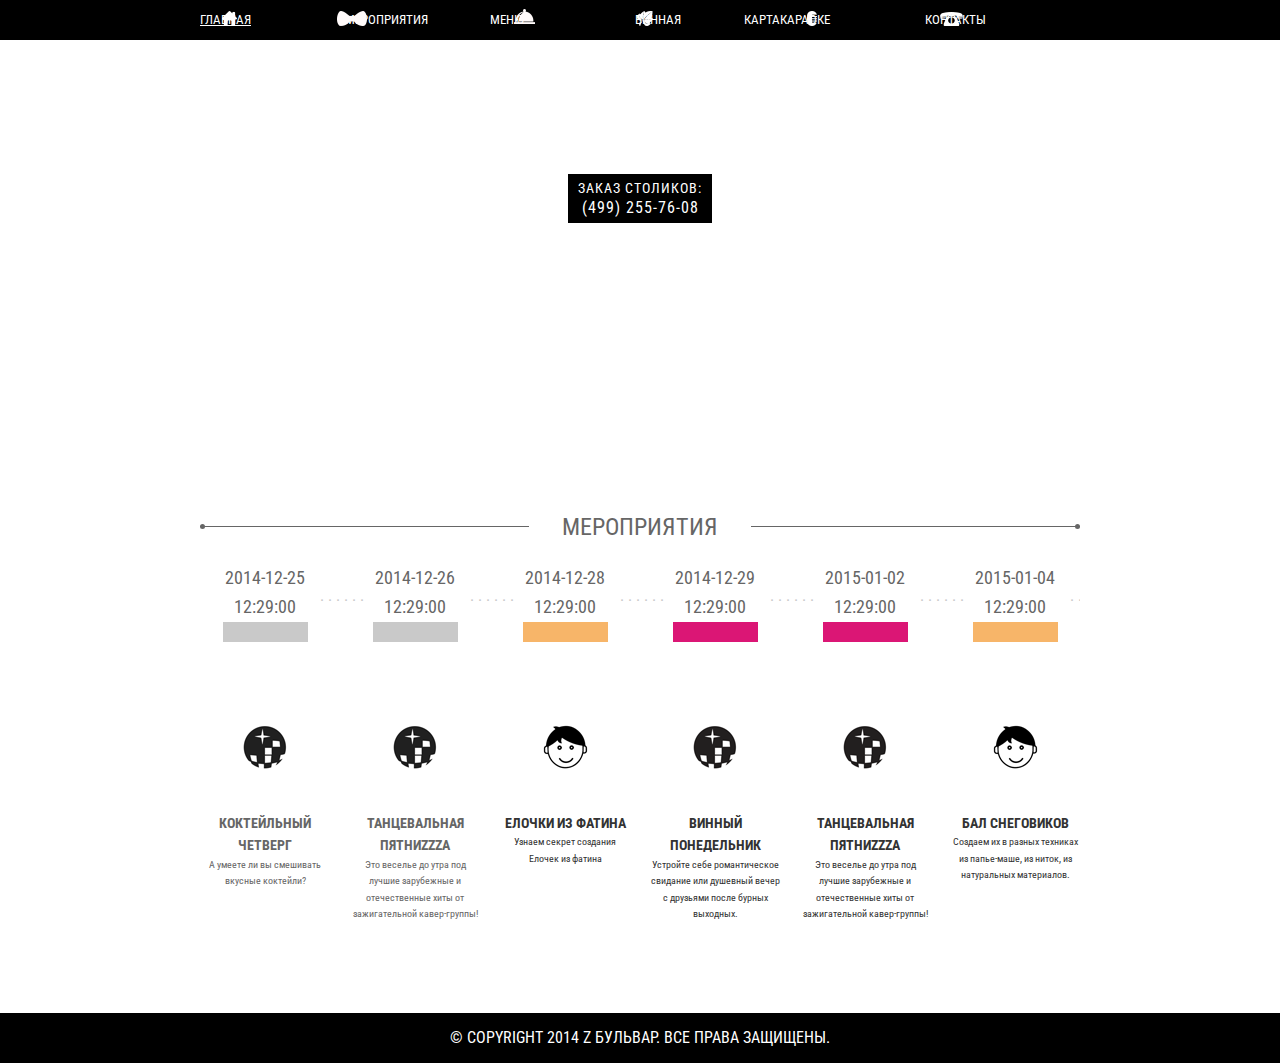
==== index.html @ 18b46ffa "first commit" ====
<!DOCTYPE html>
<!--[if lt IE 7]>      <html class="no-js lt-ie9 lt-ie8 lt-ie7"> <![endif]-->
<!--[if IE 7]>         <html class="no-js lt-ie9 lt-ie8"> <![endif]-->
<!--[if IE 8]>         <html class="no-js lt-ie9"> <![endif]-->
<!--[if gt IE 8]><!--> <html class="no-js"> <!--<![endif]-->
<head>
    <meta charset="utf-8">
    <meta http-equiv="X-UA-Compatible" content="IE=edge">
    <title>Главная - Z бульвар</title>
    <meta name="description" content="">
    <meta name="viewport" content="width=device-width, initial-scale=1">

    <!-- Place favicon.ico and apple-touch-icon.png in the root directory -->

    <link rel="stylesheet" href="./assets/zbulvar/css/boshnik-grid.css">
    <link rel="stylesheet" href="./assets/zbulvar/css/style.css">
    <link rel="stylesheet" href="./assets/zbulvar/css/jquery.fancybox.css">
    <link rel="stylesheet" href="./assets/zbulvar/css/header.css">
    <link rel="stylesheet" href="./assets/zbulvar/css/content.css">
    <link rel="stylesheet" href="./assets/zbulvar/css/footer.css">
    <link rel="stylesheet" href="./assets/zbulvar/css/boshnik.css">
    <link rel="stylesheet" href="./assets/zbulvar/css/media_boshnik.css">

    <link href='http://fonts.googleapis.com/css?family=Roboto+Condensed:400italic,700italic,400,700&subset=latin,cyrillic-ext,cyrillic' rel='stylesheet' type='text/css'>

    <link rel="stylesheet" href="./assets/zbulvar/css/jcarousel.basic.css">
    <base href="http://zb.test.yuistudio.ru/">
    <link rel="stylesheet" href="/assets/components/ms2gallery/css/web/default.css" type="text/css" />

    <script type="text/javascript">
        if(typeof jQuery == "undefined") {
            document.write("<script src=\"/assets/components/ms2gallery/js/web/lib/jquery.min.js\" type=\"text/javascript\"><\/script>");
        }
    </script>

</head>
<body class="home">
<!--[if lt IE 9]>
<script>
    window.location  = 'http://browsehappy.com/';
</script>
<![endif]-->

<!-- ************************************************************** -->
<header class="header relative">
    <nav class="menu fixed top h5 bg-black ">
        <ul class="dinamic-menu row-960"><li class="first active"><a href="/" ><span class="icon-home">Главная</span></a></li><li><a href="events/" ><span class="icon-local-offer">Мероприятия</span></a></li><li><a href="menu/" ><span class="icon-coffee">Меню</span></a></li><li><a href="wine-list/" ><span class="icon-leaf">Винная карта</span></a></li><li><a href="karaoke.html" ><span class="icon-microphone4">Караоке</span></a></li><li class="last"><a href="contacts.html" ><span class="icon-phone">Контакты</span></a></li></ul>
    </nav>
    <div class="home_header" style="background-image:url('/assets/zbulvar/pictures/bg_img.jpg')">
        <div class="logo home">
            <img src="assets/zbulvar/img/logo.jpg" alt="">
            <div class="logo_tel home">
                <p>Заказ столиков:<br/>
                    <span class="phone">(499) 255-76-08</span></p>
            </div>
        </div>
        <div class="row-960 header-content home" >
            <div class="header_text">
                <h4>Главная</h4>

            </div>
        </div>

    </div>
</header>

<script>
    var home_page_flag = 1;
</script>
<section class="section_content">
    <div class="home_content row-960">
        <div class="max-100">

            <!-- carousel -->
            <div class="carousel row">

                <div class="line">
                    <h1 class="home_h1 absolute center">Мероприятия</h1>
                </div>

                <div class="container_box jcarousel-wrapper">

                    <a href="#" class="carousel_link prev"><span class="icon-navigate-before"></span></a>
                    <a href="#" class="carousel_link next"><span class="icon-navigate-next"></span></a>

                    <div class="jcarousel">
                        <ul>
                            <li class="action_box party past">
                                <a href="events/cocktail-thursday-2.html" class="action_link">
                                    <div class="box_data">2014-12-25 12:29:00</div>
                                    <div class="box_day"></div>
                                    <div class="box_img" style="background-image:url('/assets/zbulvar/pictures/events/73_cocktail_small.jpg');"></div>
                                </a>
                                <div class="box_icon"></div>
                                <div class="box_name">Коктейльный четверг</div>
                                <div class="box_text">А умеете ли вы смешивать вкусные коктейли?</div>

                            </li>
                            <li class="action_box party past">
                                <a href="events/dance-2-пятниzzzа.html" class="action_link">
                                    <div class="box_data">2014-12-26 12:29:00</div>
                                    <div class="box_day"></div>
                                    <div class="box_img" style="background-image:url('/assets/zbulvar/pictures/events/74_dance_small.jpg');"></div>
                                </a>
                                <div class="box_icon"></div>
                                <div class="box_name">Танцевальная Пятниzzzа</div>
                                <div class="box_text">Это веселье до утра под лучшие зарубежные и отечественные хиты от зажигательной кавер-группы!</div>

                            </li>
                            <li class="action_box child_action">
                                <a href="events/trees-of-tulle.html" class="action_link">
                                    <div class="box_data">2014-12-28 12:29:00</div>
                                    <div class="box_day"></div>
                                    <div class="box_img" style="background-image:url('/assets/zbulvar/pictures/events/63_elki_small.jpg');"></div>
                                </a>
                                <div class="box_icon"></div>
                                <div class="box_name">Елочки из фатина</div>
                                <div class="box_text">Узнаем секрет создания Елочек из фатина</div>

                            </li>
                            <li class="action_box party">
                                <a href="events/wine-monday-2.html" class="action_link">
                                    <div class="box_data">2014-12-29 12:29:00</div>
                                    <div class="box_day"></div>
                                    <div class="box_img" style="background-image:url('/assets/zbulvar/pictures/events/72_wine_small.jpg');"></div>
                                </a>
                                <div class="box_icon"></div>
                                <div class="box_name">Винный понедельник</div>
                                <div class="box_text">Устройте себе романтическое свидание или душевный вечер с друзьями после бурных выходных. </div>

                            </li>
                            <li class="action_box party">
                                <a href="events/dance-пятниzzzа-3.html" class="action_link">
                                    <div class="box_data">2015-01-02 12:29:00</div>
                                    <div class="box_day"></div>
                                    <div class="box_img" style="background-image:url('/assets/zbulvar/pictures/events/74_dance_small.jpg');"></div>
                                </a>
                                <div class="box_icon"></div>
                                <div class="box_name">Танцевальная Пятниzzzа</div>
                                <div class="box_text">Это веселье до утра под лучшие зарубежные и отечественные хиты от зажигательной кавер-группы!</div>

                            </li>
                            <li class="action_box child_action">
                                <a href="events/ball-snowmen.html" class="action_link">
                                    <div class="box_data">2015-01-04 12:29:00</div>
                                    <div class="box_day"></div>
                                    <div class="box_img" style="background-image:url('/assets/zbulvar/pictures/events/64_snegovik_small.jpg');"></div>
                                </a>
                                <div class="box_icon"></div>
                                <div class="box_name">Бал Снеговиков</div>
                                <div class="box_text">Создаем их в разных техниках из папье-маше, из ниток, из натуральных материалов.</div>

                            </li>
                            <li class="action_box party">
                                <a href="events/wine-monday-3.html" class="action_link">
                                    <div class="box_data">2015-01-05 12:29:00</div>
                                    <div class="box_day"></div>
                                    <div class="box_img" style="background-image:url('/assets/zbulvar/pictures/events/72_wine_small.jpg');"></div>
                                </a>
                                <div class="box_icon"></div>
                                <div class="box_name">Винный понедельник</div>
                                <div class="box_text">Устройте себе романтическое свидание или душевный вечер с друзьями после бурных выходных. </div>

                            </li>
                            <li class="action_box party">
                                <a href="events/cocktail-thursday-3.html" class="action_link">
                                    <div class="box_data">2015-01-08 12:29:00</div>
                                    <div class="box_day"></div>
                                    <div class="box_img" style="background-image:url('/assets/zbulvar/pictures/events/73_cocktail_small.jpg');"></div>
                                </a>
                                <div class="box_icon"></div>
                                <div class="box_name">Коктейльный четверг</div>
                                <div class="box_text">А умеете ли вы смешивать вкусные коктейли?</div>

                            </li>
                            <li class="action_box child_action">
                                <a href="events/the-assemblage-in-the-style-of-the-golden-fleece.html" class="action_link">
                                    <div class="box_data">2015-01-11 12:29:00</div>
                                    <div class="box_day"></div>
                                    <div class="box_img" style="background-image:url('/assets/zbulvar/pictures/events/65_assemblage_small.jpg');"></div>
                                </a>
                                <div class="box_icon"></div>
                                <div class="box_name">Ассамбляж в стиле Золотое Руно</div>
                                <div class="box_text">Делаем комбинированные картины - сочетание живописи с вещественными вставками.</div>

                            </li>
                            <li class="action_box party">
                                <a href="events/wine-monday-4.html" class="action_link">
                                    <div class="box_data">2015-01-12 12:29:00</div>
                                    <div class="box_day"></div>
                                    <div class="box_img" style="background-image:url('/assets/zbulvar/pictures/events/72_wine_small.jpg');"></div>
                                </a>
                                <div class="box_icon"></div>
                                <div class="box_name">Винный понедельник</div>
                                <div class="box_text">Устройте себе романтическое свидание или душевный вечер с друзьями после бурных выходных. </div>

                            </li>
                        </ul>
                    </div>




                </div>

            </div>


        </div>
    </div>
</section>


<footer class="footer bottom">
    <div class="row-960">
        <div class="max-100">
            <p>© copyright 2014 Z Бульвар.  Все права защищены.</p>
        </div>
    </div>
</footer>
<script src="./assets/zbulvar/js/vendor/jquery-2.1.1.min.js" defer></script>
<script src="./assets/zbulvar/js/boshnik-date.js" defer></script>

<script src="./assets/zbulvar/js/boshnik_slide.js" defer></script>
<script src="./assets/zbulvar/js/boshnik.js" defer></script>
<script src="./assets/zbulvar/js/fancybox.min.js" defer></script>
<script src="./assets/zbulvar/js/jquery.jcarousel.min.js" defer></script>
<script src="./assets/zbulvar/js/jcarousel.basic.js" defer></script>


<script type="text/javascript" src="/assets/components/ms2gallery/js/web/default.js"></script>
</body>
</html>
---- assets/zbulvar/css/boshnik-grid.css ----
@charset "UTF-8";
/**
 *
 * Sasha Boshnik
 * Boshnik.com.ua
 * v0.20--02.11.2014
 */

 /* ======================================================================

                                  RESET

 ====================================================================== */

/* Mobile Screen Resizing */
@-webkit-viewport {
  width: device-width;
  zoom: 1.0;
}

@-moz-viewport {
  width: device-width;
  zoom: 1.0;
}

@-ms-viewport {
  width: device-width;
  zoom: 1.0;
}

@-o-viewport {
  width: device-width;
  zoom: 1.0;
}

@viewport {
  width: device-width;
  zoom: 1.0;
}


/* Remove browser defaults */
div, span, applet, object, iframe,
p, blockquote, pre,
a, abbr, acronym, address, big, cite, code,
del, dfn, em, img, ins, kbd, q, s, samp,
small, strike, strong, sub, sup, tt, var,
b, u, i, center,
dl, dt, dd, ol, ul, li,
button, fieldset, form, label, legend,
table, caption, tbody, tfoot, thead, tr, th, td,
article, aside, canvas, details, embed,
figure, figcaption, footer, header, hgroup,
menu, nav, output, ruby, section, summary,
time, mark, audio, video {   
  outline: none !important;
  margin: 0;
  padding: 0;
  border: 0;
  -moz-box-sizing: border-box;
  -webkit-box-sizing: border-box;
  box-sizing: border-box;
}

/* Цвет подсветки ссылки или любого кликабельного 
JavaScript элемента при касании */
html { 
  -webkit-tap-highlight-color: rgba(0, 0, 0, 0);
  font-family: sans-serif;
  -webkit-text-size-adjust: 100%;
  -ms-text-size-adjust: 100%;
  -moz-osx-font-smoothing: grayscale;
  -webkit-font-smoothing:antialiased;
}


html, body {
  font-family: "PT Serif",Georgia,serif;
  font-weight: 300; 
  font-size: 1em;
  font-weight: normal;
  font-style: normal;
  line-height: 1.625;
  color: #333;
  outline: none !important;
  margin: 0;
  padding: 0;
  border: 0;
}

h1, h2, h3, h4, h5, h6 {
  font-family: inherit;
  font-weight: 700;
  line-height: 1.1;
  color: inherit;
}

h1 { font-size: 3.5rem }
h2 { font-size: 3rem }
h3 { font-size: 2.5rem }
h4 { font-size: 2rem }
h5 { font-size: 1.5rem }
h6 { font-size: 1rem }

article,
aside,
details,
figcaption,
figure,
footer,
header,
main,
nav,
section,
summary {
  display: block;
}


audio,
canvas,
progress,
video {
  display: inline-block;
  vertical-align: baseline;
}

audio:not([controls]) {
  display: none;
  height: 0;
}


[hidden],
template {
  display: none
}

img {
  display: inline-block;
  vertical-align: middle;
  max-width: 100%;
  height: auto;
  border: 0;
  -ms-interpolation-mode: bicubic; /* Not-Terrible Image Resizing in IE */
}

figure { margin: 0 }

fieldset {
  border: none;
  margin: 0;
  padding: 0;
}

legend {
  border: 0;
  padding: 0;
}

a {
  color: #000;
  text-decoration: none;
  background: transparent;
}

a:active,
a:hover {
  outline: 0;
}

p {
  margin: 0 0 20px;
  font-size: 20px;
  font-size: 1.25rem;
  line-height: 1.5
}

/* Указывающий курсор над теми элементами, которые можно щелкнуть */

a[href], 
input[type='submit'], 
input[type='image'], 
label[for], 
select, 
button, 
.pointer {  
    cursor: pointer;  
}
/* ================================================================= */

sub,
sup {
  font-size: 75%;
  line-height: 0;
  position: relative;
  vertical-align: baseline;
}
sup { top: -0.5em }
sub { bottom: -0.25em }

hr {
    height:0;
    margin:0;
    padding:0;
    border:0
}

table {
  border-collapse: collapse;
  border-spacing: 0;
  word-wrap: break-word
}

td, th { padding: 0 }

textarea {
  height: auto;
  min-height: 50px;
  overflow: auto;
  vertical-align: top
}

select { width: 100% }

ul, ol, dd {
  padding: 0;
  margin:0
}

ul { list-style: none }

li a {
  color: inherit;
  width: 100%;
  height: 100%
}

svg:not(:root) { overflow: hidden }

button,
input,
optgroup,
select,
textarea {
  font: inherit;
  margin: 0;
  -moz-box-sizing: border-box;
  -webkit-box-sizing: border-box;
  box-sizing: border-box
}

button {
  overflow: visible;
  -webkit-appearance: button;
   cursor: pointer;
}

button,
select {
  text-transform: none;
}

button:disabled,
input:disabled,
.disabled {
  cursor: not-allowed !important;
  box-shadow: none !important;
}

/*
 * Removes inner padding and border in Firefox 4+.
 */
button::-moz-focus-inner,
input::-moz-focus-inner {
  border: 0;
  padding: 0;
}

input {
  line-height: normal;
}

/* ================================================================= */

iframe {
  border: 0;
}


/* Fix viewport for IE10 snap mode
 ======================================================================== */
@media screen and (max-width: 400px) {
  @-ms-viewport {
    width: device-width;
  }
}

/*Традиционное выделение текста*/

::selection { background: #e2eae2; }
::-moz-selection { background: #e2eae2; }
::-webkit-selection { background: #e2eae2; }

/* Style Placeholder Text */

::-webkit-input-placeholder, 
:-moz-placeholder,
::-moz-placeholder,
:-ms-input-placeholder {
   color: #ccc;
   opacity: 1;
   transition: all 0.3s ease;
   text-overflow:ellipsis;
}

:focus::-webkit-input-placeholder, 
:focus::-moz-placeholder,          
:focus:-moz-placeholder,          
:focus:-ms-input-placeholder {
  color: transparent;
  opacity: 0;
  transition: all 0.3s ease
}  

/* ================================================================

                              POSITION

================================================================ */  

/****** Позиционирование ******/

.relative { position: relative !important; z-index: 100 }
.absolute { position: absolute !important; z-index: 100 }
.fixed    { position: fixed !important;    z-index: 100 }

/* Выравнивание блока по вертикали */
.top    { vertical-align: top !important }
.center { vertical-align: middle !important }
.bottom { vertical-align: bottom !important }


.top    { top:0 }
.right  { right: 0 }
.bottom { bottom: 0 }
.left   { left: 0 }

.center { margin:auto }

/* Выравнивание по центру */
.absolute.center,
.fixed.center,
.relative.center {
    top: 0;
    bottom: 0;
    left: 0;
    right: 0;
}

.absolute.center.top,    .fixed.center.top,    .relative.center.top    { margin-top: 0 }
.absolute.center.right,  .fixed.center.right,  .relative.center.right  { margin-right: 0 }
.absolute.center.bottom, .fixed.center.bottom, .relative.center.bottom { margin-bottom: 0 }
.absolute.center.left,   .fixed.center.left,   .relative.center.left   { margin-left: 0 }

.horizontal { height: 100% !important }
.vertical   { width: 100% !important }

.zero-hack {
   -webkit-transform: translateZ(0);
  -ms-transform: translateZ(0);
  -o-transform: translateZ(0);
   transform: translateZ(0);
}




/* ================================================================

                              GRID

================================================================ */


/*Контейнер*/

.row,
[class*="row-"] {
  position: relative;
  width: 100%;
  margin:auto;
  display: block;
  font-size: 0; 
}

.row:after,
[class*="row-"]:after {
  content: '';
  height: 100%;
  display: inline-block;
  vertical-align: middle;
  margin-right: -0.25em; /* Adjusts for spacing */
 }


/* Колонки */

[class*="max-"],
[class*="min-"] {
  display: inline-block;
  vertical-align: top;
  position: relative;
  text-align: left;
  margin:auto;
  font-size: 16px; /*Opera mini*/
  font-size: 1rem;
}

/* Ширина Элемента */

.max-100{ width: 100% }



/* Меню */

/* Если есть динамическое добавление меню, при этом отсупы
между пунктами должны быть равны */
.dinamic-menu {
  text-align: justify;
  /* Обнуляем для родителя*/
  line-height: 0;
  font-size: 1px; /* 1px для Opera */
  /* Включаем в работу последнюю строку*/
  text-align-last: justify;
  padding-left: 40px;
  min-width: 960px;
}
.dinamic-menu:after {
  width: 100%;
  height: 0;
  visibility: hidden;
  overflow: hidden;
  content: '';
  display: inline-block;
}
.dinamic-menu li  {
  height: 40px;
  line-height: 39px;
  display: inline-block;
  text-align: center;
  font-size: 1rem;
  /* Без него в Opera будет отступ под элементами */
  vertical-align: top;
 }

 .menu li {
  position: relative;
 }

 /* Cсылки меню */
 li a {
  display: block;
  width: 100%;
  height: 100%
 }
 li.action_box a {
  display: block;
  width: 100%;
  height: auto;
 }

 

/*Видимость элементов*/
.visible { visibility: visible !important }
.hidden { visibility: hidden !important; width: 0; height: 0 }

.hide     { display: none !important; width: 0; height: 0 }
.show     { display: block !important }
.showIn  { display: inline-block !important }

/
/* ================================================================

                              PRINT

================================================================ */

@media print {
/*Для печати*/
.visible-print { display: block }
.hidden-print { display: none  }

  * {
    text-shadow: none !important;
    color: #000 !important;
    background: transparent !important;
    box-shadow: none !important;
  }
  a,
  a:visited {
    text-decoration: none;
  }
  a[href]:after {
    content: " (" attr(href) ")";
  }
  abbr[title]:after {
    content: " (" attr(title) ")";
  }
  a[href^="javascript:"]:after,
  a[href^="#"]:after {
    content: "";
  }
  pre,
  blockquote {
    border: 1px solid #999;
    page-break-inside: avoid;
  }
  thead {
    display: table-header-group;
  }
  tr,
  img {
    page-break-inside: avoid;
  }
  img {
    max-width: 100% !important;
  }
  p,
  h2,
  h3 {
    orphans: 3;
    widows: 3;
  }
  h2,
  h3 {
    page-break-after: avoid;
  }
  select {
    background: #fff !important;
  }
  
}
---- assets/zbulvar/css/style.css ----
@charset "UTF-8";

@font-face {
	font-family: 'icomoon' !important;
	src:url('../fonts/icomoon.eot?-jenego');
	src:url('../fonts/icomoon.eot?#iefix-jenego') format('embedded-opentype'),
		url('../fonts/icomoon.woff?-jenego') format('woff'),
		url('../fonts/icomoon.ttf?-jenego') format('truetype'),
		url('../fonts/icomoon.svg?-jenego#icomoon') format('svg');
	font-weight: normal;
	font-style: normal;
}

[class^="icon-"], [class*=" icon-"] {
	font-family: 'icomoon';
	speak: none;
	font-style: normal;
	font-weight: normal;
	font-variant: normal;
	text-transform: none;
	line-height: 1;

	/* Better Font Rendering =========== */
	-webkit-font-smoothing: antialiased;
	-moz-osx-font-smoothing: grayscale;
}

.icon-map-pin-fill:before {
	content: "\e60f";
}
.icon-mic2:before {
	content: "\e609";
}
.icon-home:before {
	content: "\f08d";
}
.icon-home2:before {
	content: "\e60a";
}
.icon-envelope:before {
	content: "\e610";
}
.icon-phone:before {
	content: "\e600";
}
.icon-camera:before {
	content: "\e60c";
}
.icon-leaf:before {
	content: "\e602";
}
.icon-microphone4:before {
	content: "\e605";
}
.icon-navigate-before:before {
	content: "\e60d";
}
.icon-navigate-next:before {
	content: "\e60e";
}
.icon-local-offer:before {
	content: "\e601";
}
.icon-coffee:before {
	content: "\f0f4";
}
---- assets/zbulvar/css/header.css ----
/* Меню */
.header-content.photo_report {
    margin-top: -304px;
}

.menu {
	width: 100%;
	height: 40px;
	background: #000;
	z-index: 200;
}

.menu li{
	color:#fff;
	text-transform: uppercase;
	text-align: center;
	width: 145px;
	position:relative;
	font-size: 13px;
}

.menu li a span {
  font-family: 'Roboto Condensed', sans-serif;
  text-transform: uppercase;
}

.menu li a span:before {
    content:' ';
	position: absolute;
	width: 40px;
	height: 40px;
	top: 0px;
	left: 0px;
	font-size: 0;
	background: url('../img/top-menu.png') no-repeat;
	background-size: auto 40px;
}

.menu li a span.icon-home:before  {
	background-position: -360px 0px;
}

.menu li a span.icon-local-offer:before  {
  background-position: -494px 0;
    left: -12px;
    width: 50px;
}

.menu li a span.icon-coffee:before  {
    background-position: -654px 0;
    left: 7px;
}	

.menu li a span.icon-leaf:before   {
  background-position: -767px 0;
    left: -20px;
}

.menu li a span.icon-microphone4:before  {
	background-position: -935px 0;
}	

.menu li a span.icon-phone:before  {
	background-position: -1083px 0;
}


.menu li.active a span:last-child{
	text-decoration: underline;
}

.menu li:hover a span:last-child{
	text-decoration: underline;
}

.home_header {
	height: 491px;
	background-position:center center;
	background-size:cover
}
.logo {
    width: 144px;
    height: 304px;
    top: 0px !important;
    margin: 0px auto 0px;
    padding-top: 138px;
    z-index: 99;
    position: relative;
}

.logo_tel {
	margin-top: 20px;
	background: #000;
}
.logo_tel.home {
	margin-top: 10px;
}

.logo_tel p {
	text-transform: uppercase;
	color:#fff;
	text-align: center;
	padding: 5px;
	font-size: 14px;
    font-weight: normal;
    line-height: 19px;
    letter-spacing: 1px;
}

.logo_tel p span.phone {
	font-size: 16px;
    font-weight: normal;
}

.header_text {display: none}

/* header мероприятие */
.invest .home_header, 
.menu_index .home_header,
.wine .home_header,
.contacts .home_header {
	height: 239px;
}


.menu_index .logo,
.wine .logo,
.contacts .logo {
    width: 78px;
    padding-top: 76px;
}
.invest .logo {
    width: 78px;
    padding-top: 76px;
}

.menu_index .logo img,
.wine .logo img,
.contacts .logo img {
}

.invest .logo_tel,
.menu_index .logo_tel,
.wine .logo_tel,
.contacts .logo_tel {
    position: absolute;
    top: 94px;
    left: 330px;
    width: 146px;
    height: 50px;
}

/******************/

/*.photo_report .home_header:before {
	content: '';
	height: 491px;
	width: 50%;
	position: absolute;
	top:0;
	right: 0;
	background: #000;
	
}*/

.photo_report .header_text {
	display: block;
	color: #fff;
	width: 240px;
	margin-left: 200px;
	padding-top: 50px;
}

.photo_report .header_text h4,
.photo_report .header_text p {
	position: relative;
	z-index: 101;
}

.photo_report .header_text p {
	font-size: 14px;
	font-size: .875rem;
}

.photo-header-right {
    float: right;
    width: 50%;
    background-color: black;
    height: 100%;
    margin-top: -304px;
}

.photo-header-left-background {
    float: left;
    width: 50%;
    background-color: black;
    height: 100%;
    margin-top: -304px;
    background-size: cover;
}
---- assets/zbulvar/css/content.css ----
.section_content {
	margin-bottom: 100px;
	min-height: 100%;
}

/* home_content */

.home_h1 {
	text-transform: uppercase;
	text-align: center;
	color: #666;
	font-weight: 400;
    line-height: 1.5;
    font-size: 1.5rem;
    z-index: 99;
}

/* Карусель */

.carousel {
	padding: 0 40px;
	overflow: hidden;
}

.carousel_link {
	position: absolute;
	top:0;
	width: 40px;
	height: 500px;
	background: #fff;
	font-size: 48px;
	font-size: 3rem;
	z-index: 99;
	text-align: center;
	padding-top: 160px;
	font-weight: 100;
	color: #666;
}

.carousel_link.prev {
	left:0;
	margin-left: -8px
}

.carousel_link.next {
	right:0;
	padding-right: 8px
}

/* блоки мероприятия */
.action_box {
	display: inline-block;
	vertical-align: top;
	position: relative;
	width: 130px;
	height: 400px;
	font-size: 16px; /*Opera mini*/
	font-size: 1rem;
	margin: 0 20px 0 0px;
}
li.action_box {
	margin: 0 20px 0 0px;
}

.action_box:before{
	content: '. . . . . .' !important;
	position: absolute;
	top: 20px;
	left: 120px;
	width: 60px;
	height: 10px;
	color: #c9c9c9;
	font-weight: 400;
}

.action_box:last-child:before,
.action_box:last-child:after,
.action_box:last-child .box_data:before,
.action_box:first-child:after,
.action_box:first-child .box_data:before  {
	content: '' !important;
}


/* Страница маероприятие */

.ivents_content {
    padding: 0 40px;
	padding: 0 30px;
}

.ivents_content .action_box:nth-of-type(6n) {
	margin-right: 0;
}

.ivents_content .action_box:nth-of-type(6n):after {
    content: '.\00a0.\00a0.\00a0.\00a0.\00a0.\00a0.\00a0.\00a0.\00a0.\00a0.\00a0.\00a0.\00a0.\00a0.\00a0.\00a0.\00a0.\00a0.\00a0.\00a0.\00a0.\00a0.\00a0.\00a0.\00a0.\00a0.\00a0.\00a0.\00a0.\00a0.\00a0.\00a0.\00a0.\00a0.\00a0.\00a0.\00a0.\00a0.\00a0.\00a0.\00a0.\00a0.\00a0.\00a0.\00a0.' !important;
	position: absolute;
	top: -135px;
	left: -43px;
	width: 40px;
	height: 400px;
	-webkit-transform: rotate(90deg);
	-ms-transform: rotate(90deg);
	-o-transform: rotate(90deg);
	transform: rotate(90deg);
	color: #c9c9c9;
	font-weight: 400;
}

.ivents_content .action_box:nth-of-type(6n) .box_data:before {
    content: '.\00a0.\00a0.\00a0.\00a0.\00a0.\00a0.\00a0.\00a0.\00a0.\00a0.\00a0.\00a0.\00a0.\00a0.\00a0.\00a0.\00a0.\00a0.\00a0.\00a0.\00a0.\00a0.\00a0.\00a0.\00a0.\00a0.\00a0.\00a0.\00a0.\00a0.\00a0.\00a0.\00a0.\00a0.\00a0.\00a0.\00a0.\00a0.\00a0.\00a0.\00a0.\00a0.\00a0.\00a0.\00a0.\00a0.\00a0.\00a0.\00a0.\00a0.\00a0.\00a0.\00a0.\00a0.\00a0.\00a0.\00a0.\00a0.\00a0.\00a0.\00a0.\00a0.\00a0.\00a0.\00a0.\00a0.\00a0.\00a0.\00a0.\00a0.\00a0.\00a0.\00a0.\00a0.\00a0.\00a0.\00a0.\00a0.\00a0.\00a0.\00a0.\00a0.\00a0.\00a0.\00a0.\00a0.\00a0.\00a0.\00a0.\00a0.\00a0.\00a0.\00a0.\00a0.\00a0.\00a0.\00a0.\00a0.\00a0.\00a0.\00a0.\00a0.\00a0.\00a0.\00a0.\00a0.\00a0.\00a0.\00a0.\00a0.\00a0.\00a0.';
	position: absolute;
	bottom: 32px;
	left: -776px;
	width: 880px;
	height: 10px;
	color: #c9c9c9;
	font-weight: 400;
}

@media screen and (-webkit-min-device-pixel-ratio:0) {
    .ivents_content .action_box:nth-of-type(6n) .box_data:before {left: -815px; width: 1000px; content: '.\00a0.\00a0.\00a0.\00a0.\00a0.\00a0.\00a0.\00a0.\00a0.\00a0.\00a0.\00a0.\00a0.\00a0.\00a0.\00a0.\00a0.\00a0.\00a0.\00a0.\00a0.\00a0.\00a0.\00a0.\00a0.\00a0.\00a0.\00a0.\00a0.\00a0.\00a0.\00a0.\00a0.\00a0.\00a0.\00a0.\00a0.\00a0.\00a0.\00a0.\00a0.\00a0.\00a0.\00a0.\00a0.\00a0.\00a0.\00a0.\00a0.\00a0.\00a0.\00a0.\00a0.\00a0.\00a0.\00a0.\00a0.\00a0.\00a0.\00a0.\00a0.\00a0.\00a0.\00a0.\00a0.\00a0.\00a0.\00a0.\00a0.\00a0.\00a0.\00a0.\00a0.\00a0.\00a0.\00a0.\00a0.\00a0.\00a0.\00a0.\00a0.\00a0.\00a0.\00a0.\00a0.\00a0.\00a0.\00a0.\00a0.\00a0.\00a0.\00a0.\00a0.\00a0.\00a0.\00a0.\00a0.\00a0.\00a0.\00a0.\00a0.\00a0.\00a0.\00a0.\00a0.\00a0.\00a0.\00a0.\00a0.\00a0.\00a0.\00a.\00a0.\00a0.\00a0.\00a0.\00a0.\00a0.';}
    .ivents_content .action_box:nth-of-type(6n):after {content: '.\00a0.\00a0.\00a0.\00a0.\00a0.\00a0.\00a0.\00a0.\00a0.\00a0.\00a0.\00a0.\00a0.\00a0.\00a0.\00a0.\00a0.\00a0.\00a0.\00a0.\00a0.\00a0.\00a0.\00a0.\00a0.\00a0.\00a0.\00a0.\00a0.\00a0.\00a0.\00a0.\00a0.\00a0.\00a0.\00a0.\00a0.\00a0.\00a0.\00a0.\00a0.\00a0.\00a0.\00a0.\00a0.\00a0.\00a0.' !important;}
}

@supports (-webkit-appearance:none) {
    .ivents_content .action_box:nth-of-type(6n) .box_data:before {left: -777px; width: 930px; content: '.\00a0.\00a0.\00a0.\00a0.\00a0.\00a0.\00a0.\00a0.\00a0.\00a0.\00a0.\00a0.\00a0.\00a0.\00a0.\00a0.\00a0.\00a0.\00a0.\00a0.\00a0.\00a0.\00a0.\00a0.\00a0.\00a0.\00a0.\00a0.\00a0.\00a0.\00a0.\00a0.\00a0.\00a0.\00a0.\00a0.\00a0.\00a0.\00a0.\00a0.\00a0.\00a0.\00a0.\00a0.\00a0.\00a0.\00a0.\00a0.\00a0.\00a0.\00a0.\00a0.\00a0.\00a0.\00a0.\00a0.\00a0.\00a0.\00a0.\00a0.\00a0.\00a0.\00a0.\00a0.\00a0.\00a0.\00a0.\00a0.\00a0.\00a0.\00a0.\00a0.\00a0.\00a0.\00a0.\00a0.\00a0.\00a0.\00a0.\00a0.\00a0.\00a0.\00a0.\00a0.\00a0.\00a0.\00a0.\00a0.\00a0.\00a0.\00a0.\00a0.\00a0.\00a0.\00a0.\00a0.\00a0.\00a0.\00a0.\00a0.\00a0.\00a0.\00a0.\00a0.\00a.\00a0.\00a0.\00a0.\00a0.\00a0.\00a0.';}
    .ivents_content .action_box:nth-of-type(6n):after {content: '.\00a0.\00a0.\00a0.\00a0.\00a0.\00a0.\00a0.\00a0.\00a0.\00a0.\00a0.\00a0.\00a0.\00a0.\00a0.\00a0.\00a0.\00a0.\00a0.\00a0.\00a0.\00a0.\00a0.\00a0.\00a0.\00a0.\00a0.\00a0.\00a0.\00a0.\00a0.\00a0.\00a0.\00a0.\00a0.\00a0.\00a0.\00a0.\00a0.\00a0.\00a0.\00a0.\00a0.\00a0.\00a0.' !important;}
}

.ivents_content .action_box:nth-of-type(6n+1):after {
    content: ' . . . . .';
	position: absolute;
	top: 20px;
	left: -20px;
	width: 60px;
	height: 60px;
	color: #c9c9c9;
	font-weight: 400;
}

.ivents_content .action_box:nth-of-type(6n+1) .box_data:before {
	content: '. . . . . . .';
	position: absolute;
	top: -18px;
	left: -65px;
	width: 60px;
	height: 60px;
	-webkit-transform: rotate(90deg);
	-ms-transform: rotate(90deg);
	-o-transform: rotate(90deg);
	transform: rotate(90deg);
	color: #c9c9c9;
	font-weight: 400;
}

.ivents_content .row {
	font-size: 0;
	-webkit-box-sizing: border-box;
    -moz-box-sizing: border-box;
    box-sizing: border-box;
}



/**************************/


/**
 * add class action
 * past         - прошедшие акции
 * immediate    - ближайшие акции
 * 
 * party        - вечеринка
 * child_action - детское мероприятие
 * sport        - спортивная трансляция
 * 
 * 
 */

.box_data {
   font-size: 18px;
   font-size: 1.125rem;
   color:#666;
   text-align: center;
   text-transform: uppercase;
}

.box_day {
   font-size: 11px;
   font-size: .6875rem;
   color:#fff;
   text-align: center;
   text-transform: uppercase;
   width: 85px;
   height: 20px;
   line-height: 20px;
   margin: 0 0 10px 22.5px;
   background: #000;
}

.party .box_day { background: #DB1675 }
.child_action .box_day { background: #F7B569 }
.sport .box_day { background: #009933 }

.box_img {
	width: 130px;
	height: 130px;
	margin:0 0 30px 0;
	background: url(../img/130.jpg) no-repeat center center/cover;
}



.box_icon {
	position: absolute;
	top:160px;
	left:40px;
	width: 50px;
	height: 50px;
	background: url(../img/action_icons_small.png) no-repeat;
	background-size: auto;
}

/* тип мероприятие */

.party .box_icon {
	background-position: -105px 0;
}

.child_action .box_icon {
	background-position: -155px 0;
}

.karaoke .box_icon {
	background-position: -205px 0;
}

.sport .box_icon {
	background-position: -260px 0;
}

.coctail .box_icon {
	background-position: -52px 0;
}

.bar .box_icon {
	background-position: 0 0;
}


.box_name {
	font-size: 14px;
	font-size: .875rem;
	font-weight: bold;
	text-align: center;
	text-transform: uppercase;
}

.box_text {
	font-size: 10px;
	font-size: .625rem;
	text-align: center;
}


.past .box_img, 
.past .box_icon {
	-webkit-filter: grayscale(100%);
	-moz-filter: grayscale(100%);
	-ms-filter: grayscale(100%);
	-o-filter: grayscale(100%);
	filter: grayscale(100%);
	filter: gray;
}


.past .box_data,
.past .box_name,
.past .box_text {
	color: #666;
}

.past .box_day {
	background: #C9C9C9;
}

.immediate .box_data {
	color:#000;
	font-weight: 900;
}

.wraper_box_foto {
    height:40px;
	overflow: hidden;
}

.box_foto {
	overflow: hidden;
	margin-top: 10px;
	position: relative;
}


.tochki {
	height: 10px;
}

.tochki:before {
	content: '..................................';
	position: absolute;
	bottom: 35px;
	left: 0;
	width: 130px;
	height: 10px;
	color: #c9c9c9;
}

.box_foto p {
	font-size: 32px;
	color: #666;
	margin: 0;
}

.box_foto span{
	color: #c9c9c9;
}

.box_foto .icon-camera {
	margin: 0 5px 0 22.5px
}


/* photo_report */

.gallery_img li {
	width: 280px;
	height: 280px;
	margin: 0 20px 20px 0;
	display:inline-block;
}

.gallery_img li:nth-of-type(3n+3){
	margin-right:0;
}

/* MENU */

.menu_item {
	display: inline-block;
	position: relative;
	vertical-align: top;
	width: 280px;
	height: 180px;
	margin: 0 20px 0 0;
	overflow: hidden;
	cursor: pointer;
}

.menu_item:nth-of-type(3n+3) { margin-right: 0}

.menu_item .menu_img {
	width: 280px;
	height: 130px;
	overflow: hidden;
}

.menu_name {
	display: block;
	height: 50px;
	font-size: 18px;
	font-size: 1.125rem;
	text-align: center;
	text-transform: uppercase;
	color:#666;
}

.menu_item .menu_img img {
	-webkit-transform: scale(1);
	-ms-transform: scale(1);
	-o-transform: scale(1);
	transform: scale(1);
	-webkit-transition: .5s;
	-o-transition: .5s;
	transition: .5s;
}

.menu_item:hover .menu_img img{
	-webkit-transform: scale(1.1);
	-ms-transform: scale(1.1);
	-o-transform: scale(1.1);
	transform: scale(1.1);
	-webkit-transition: .5s;
	-o-transition: .5s;
	transition: .5s;
}

/* menu_list*/

.menu_list {
	top: 75px;
	left: 170px;
	width: 620px;
	overflow: hidden;
	margin: auto;
}

.menu_list a, .menu_list_link  {
	font-size: 18px;
	font-size: 1.125rem;
	color: #666;
	text-transform: uppercase;
	display: inline-block;
	vertical-align: top;
	position: relative;
	cursor: pointer;
}

.menu_box_show {
	width: 90px;
	height: 25px;
	line-height: 25px;
	text-align: center;
	border: 1px solid #666;
	vertical-align: top;
	display: inline-block;	
}

.menu_list_link {
	width: 265px;
	height: 25px;
}

/* for page wine */

.wine .menu_box_show  { width: 140px }
.wine .menu_list_link { width: 240px } 

.menu_list_link.next {
	text-align: right;
}

.menu_list .icon-navigate-before,
.menu_list .icon-navigate-next {
	font-size: 24px;
	font-size: 1.5rem;
	vertical-align: top;
	display: inline-block;
	margin-top: 3px;
}

.menu_list_header {
	margin-bottom: 20px;
}

/* menu_list_body */


.list_body_pos, 
.menu_price  {
	position: relative;
	display: inline-block;
	vertical-align: baseline;
}

.list_body_pos {
	width: 517px;
}

.list_pos {
	margin-bottom: 20px;
}

.menu_price {
	width: 99px;
	font-size: 20px;
	font-size: 1.25rem;
	background: #fff;
}

.menu_price:before {
	content: '...........................................................................................................................................................';
	position: absolute;
	top: 5px;
	right: 92px;
	width: 653px;
	color: #c9c9c9;
	font-weight: 400;
	font-size: 16px;
	font-size: 1rem;
}

.wrapper_pos {
	max-width: 310px;
	display: inline-block;
	background: #fff;
	z-index: 5;
	position: relative;
	padding-right: 10px;
}

.name_pos {
	font-size: 14px;
	font-size: .875rem;
	color: #000;
	margin: 0;
	text-transform: uppercase;
}

.text_pos {
	font-size: 12px;
	font-size: .75rem;
	color:#666;
	margin: 0;
}

.hide_name_menu {
	text-transform: uppercase;
}

.menu_list_animate {
	display: inline-block;
	vertical-align: top;
}


/* KARAOKE */

.deposit, .star {
	width: 440px;
	display: inline-block;
	vertical-align: top;
}

.deposit {

}

.star {
	padding: 0 0 0 50px;
}

.circle {
	position: relative;
	display: inline-block;
	width: 245px;
	height: 245px;
	margin: auto;
	border-radius: 50%;
	background: #000;
	color: #fff;
	margin-left: 97.5px;
}

.circle:before {
	content: ".........................";
	position: absolute;
	top: 100px;
	left: 245px;
	color: #666;
	font-size: 16px;
	font-size: 1rem;
}

.circle .line {
	margin: -20px auto 0;
	width: 190px;
	border-color: #fff;
}

.circle .line:before, 
.circle .line:after {
	background: #fff;
}

.circle p {
	margin-top: -40px;
	text-align: center;
}

.karaoke_price {
	display: block;
	position: relative;
	width: 245px;
	font-size: 72px;
	font-size: 4.5rem;
	font-weight: bold;
	color: #fff;
	text-align: center;
	margin-top: 40px;
}

.karaoke_price:before {
	content: 'руб.';
	position: absolute;
	top: 25px;
	right: 20px;
	font-size: 16px;
	font-size: 1rem;
}

.star h4 {
  margin: 0 0 10px;
  text-transform: uppercase;
  font-weight: 100;
}

.star > p {
	height: 192px;
	margin-bottom: 20px;
	overflow: hidden;
}


.zakaz {
	position: relative;
	width: 245px;
	height: 50px;
	background: #000;
	color:#fff;
	text-align: center;
}

.zakaz:before {
	content: "...........";
	position: absolute;
	top: 0;
	left: -50px;
	color: #666;
	font-size: 16px;
	font-size: 1rem;
}

.zakaz:after {
	content: "........................................";
	position: absolute;
	top: -70px;
	left: -125px;
	color: #666;
	font-size: 16px;
	font-size: 1rem;
	-webkit-transform: rotate(90deg);
	-ms-transform: rotate(90deg);
	-o-transform: rotate(90deg);
	transform: rotate(90deg);
}

/* CONTACTS */

#YMapsID {
   width: 880px;
   height: 485px;
   margin-bottom: 60px;
}

.wrapper_contacts_data, .timetable {
	position: relative;
	display: inline-block;
	vertical-align: top;
	width: 280px;
	margin-right: 60px;
}

.contacts_data {
	margin-bottom: 20px;
}

.contacts_data div {
	position: relative;
	display: inline-block;
	vertical-align: top;
}

.contacts_data div:first-child {
	font-size: 32px;
	font-size: 2rem;
	width: 30px;
	margin: 5px 20px 0 0;
}

.contacts_data p {
	margin: 0;
}


.contacts_data p:first-child {
	font-weight: bold;
	text-transform: uppercase;
}

.timetable p{
	text-transform: uppercase;
	margin-bottom: 10px;
}

.timetable p:first-child{
	font-weight: bold;
}

.menu_box {
	display: table;
}

.menu_list_header {
	display: table;
}

.home_content .carousel {
	display: table;
}

.event-logo {
    position: absolute;
    margin-top: -110px;
    margin-left: 144px;
	width: 50px;
	height: 88px;
	background: url(../img/action_icons.png) no-repeat;
	background-size: auto;
}

.logo .bar {
    background-position: -36px 0;
}

.logo .coctail {
    background-position: -136px 0;
}

.logo .party {
    background-position: -230px 0;
}

.logo .child_action {
    background-position: -325px 0;
}

.logo .karaoke {
    background-position: -416px 0;
}

.logo .sport {
    background-position: -513px 0;
}
---- assets/zbulvar/css/footer.css ----
/* footer */

.footer {
	width: 100%;
	height: 50px;
	background: #000;
	z-index: 101;
	margin-top: -50px;
}

.footer p {
	text-align: center;
	text-transform: uppercase;
	color:#fff;
	line-height: 50px;
        font-size: 16px;
	font-size: 1rem;
        margin-bottom: 0;
}
---- assets/zbulvar/css/boshnik.css ----
/* Минимальная ширина */

.row-960 {
	max-width: 960px;
}

/* Подключение шрифта RobotoCondensed

@font-face {
    font-family: 'Roboto Condensed'; 
    src: local("RobotoCondensed"), 
    url(../Roboto_Condensed/RobotoCondensed-Regular.ttf) format("truetype");
    font-style: normal;
    font-weight: normal; 
  }
*/


html, body {
	font-family: 'Roboto Condensed', sans-serif; !important; 
	font-style: normal;
    font-weight: normal;
    min-width: 960px; 
	min-height: 100%;
} 

 /* p */

 p {
	margin: 0 0 20px;
	font-size: 20px;
	font-size: 1rem;
	line-height: 1.5
}

/* line */

.line {
	position: relative;
	height: 37px;
	border-top: 1px solid #666;
	margin: 35px 0 0;
}

.line:before, .line:after {
	content: '';
	position: absolute;
	top: -3px;
	width: 5px;
	height: 5px;
	border-radius: 5px;
	background: #666;
}

.line:before { left: 0 }
.line:after { right:0 }



.line h1 {
	width: 200px;
    top: -18px !important;
    background: #fff;
    padding: 0 11px;
}

.menu_index .line h1,
.wine .line h1 {
	width: 300px
}


/***** ANIMATE ******/

/* animate slide */

.slideAnimate {
	/* animate easeOutCubic */
	-webkit-transition: all 500ms cubic-bezier(0.215, 0.610, 0.355, 1.000); 
	-moz-transition: all 500ms cubic-bezier(0.215, 0.610, 0.355, 1.000); 
	-o-transition: all 500ms cubic-bezier(0.215, 0.610, 0.355, 1.000); 
	transition: all 500ms cubic-bezier(0.215, 0.610, 0.355, 1.000); 

	-webkit-transition-timing-function: cubic-bezier(0.215, 0.610, 0.355, 1.000); 
	-moz-transition-timing-function: cubic-bezier(0.215, 0.610, 0.355, 1.000); 
	-o-transition-timing-function: cubic-bezier(0.215, 0.610, 0.355, 1.000); 
	transition-timing-function: cubic-bezier(0.215, 0.610, 0.355, 1.000);

	-webkit-transform: translateZ(0);
	-ms-transform: translateZ(0);
	-o-transform: translateZ(0);
	transform: translateZ(0); 
}

/* animate */

.animated {
  -webkit-animation-duration: 1s;
          animation-duration: 1s;
  -webkit-animation-fill-mode: both;
          animation-fill-mode: both;
}

.animated.infinite {
  -webkit-animation-iteration-count: infinite;
          animation-iteration-count: infinite;
}

.animated.hinge {
  -webkit-animation-duration: 2s;
          animation-duration: 2s;
}


/* Effects */

@-webkit-keyframes fadeInLeftBig {
  0% {
    opacity: 0;
    -webkit-transform: translate3d(-2000px, 0, 0);
            transform: translate3d(-2000px, 0, 0);
  }

  100% {
    opacity: 1;
    -webkit-transform: none;
            transform: none;
  }
}

@keyframes fadeInLeftBig {
  0% {
    opacity: 0;
    -webkit-transform: translate3d(-2000px, 0, 0);
            transform: translate3d(-2000px, 0, 0);
  }

  100% {
    opacity: 1;
    -webkit-transform: none;
            transform: none;
  }
}

.fadeInLeftBig {
  -webkit-animation-name: fadeInLeftBig;
          animation-name: fadeInLeftBig;
}

@-webkit-keyframes fadeInRightBig {
  0% {
    opacity: 0;
    -webkit-transform: translate3d(2000px, 0, 0);
            transform: translate3d(2000px, 0, 0);
  }

  100% {
    opacity: 1;
    -webkit-transform: none;
            transform: none;
  }
}

@keyframes fadeInRightBig {
  0% {
    opacity: 0;
    -webkit-transform: translate3d(2000px, 0, 0);
            transform: translate3d(2000px, 0, 0);
  }

  100% {
    opacity: 1;
    -webkit-transform: none;
            transform: none;
  }
}

.fadeInRightBig {
  -webkit-animation-name: fadeInRightBig;
          animation-name: fadeInRightBig;
}

@-webkit-keyframes fadeOutLeftBig {
  0% {
    opacity: 1;
  }

  100% {
    opacity: 0;
    -webkit-transform: translate3d(-8000px, 0, 0);
            transform: translate3d(-8000px, 0, 0);
  }
}

@keyframes fadeOutLeftBig {
  0% {
    opacity: 1;
  }

  100% {
    opacity: 0;
    -webkit-transform: translate3d(-8000px, 0, 0);
            transform: translate3d(-8000px, 0, 0);
  }
}

.fadeOutLeftBig {
  -webkit-animation-name: fadeOutLeftBig;
          animation-name: fadeOutLeftBig;
}

@-webkit-keyframes fadeOutRightBig {
  0% {
    opacity: 1;
  }

  100% {
    opacity: 0;
    -webkit-transform: translate3d(2000px, 0, 0);
            transform: translate3d(2000px, 0, 0);
  }
}

@keyframes fadeOutRightBig {
  0% {
    opacity: 1;
  }

  100% {
    opacity: 0;
    -webkit-transform: translate3d(2000px, 0, 0);
            transform: translate3d(2000px, 0, 0);
  }
}

.fadeOutRightBig {
  -webkit-animation-name: fadeOutRightBig;
          animation-name: fadeOutRightBig;
}
---- assets/zbulvar/css/media_boshnik.css ----
@media only screen and (max-width:1681px) {
/* Large desktop */
}

@media only screen and (max-width:1367px) {
/* WXGA - Ultrabook */
}

@media only screen and (max-width:1281px) {
/* hi-res laptops and desktops */
}
 
@media only screen and (max-width:1025px) {
/* big landscape tablets, laptops, and desktops */
}
 
@media only screen and (max-width:961px) {
/* tablet, landscape iPad, lo-res laptops ands desktops */
}

@media only screen and (max-width:769px) {
/*WXGA high-end Windows Phone*/
}
 
@media only screen and (max-width:641px) {
/* portrait tablets, portrait iPad, e-readers (Nook/Kindle), landscape 800x480 phones (Android) */
}
 
@media only screen and (max-width:481px) {
/* smartphones, Android phones, landscape iPhone */
}
 
@media only screen and (max-width:320px) {
/* smartphones, portrait iPhone Retina, portrait 480x320 phones (Android) */
}

@media print {
	
}
---- assets/zbulvar/css/jcarousel.basic.css ----
/** Carousel **/

.jcarousel {
    position: relative;
    overflow: hidden;
    width: 880px;
    height: 400px;
}

.jcarousel ul {
    width: 20000px;
    position: relative;
    list-style: none;
    margin: 0;
    padding: 0;
}

.jcarousel li {
    float: left;
}

/** Carousel Controls **/

.jcarousel-control-prev,
.jcarousel-control-next {
    position: absolute;
    top: 200px;
    width: 30px;
    height: 30px;
    text-align: center;
    background: #4E443C;
    color: #fff;
    text-decoration: none;
    text-shadow: 0 0 1px #000;
    font: 24px/27px Arial, sans-serif;
    -webkit-border-radius: 30px;
       -moz-border-radius: 30px;
            border-radius: 30px;
    -webkit-box-shadow: 0 0 2px #999;
       -moz-box-shadow: 0 0 2px #999;
            box-shadow: 0 0 2px #999;
}

.jcarousel-control-prev {
    left: -50px;
}

.jcarousel-control-next {
    right: -50px;
}

.jcarousel-control-prev:hover span,
.jcarousel-control-next:hover span {
    display: block;
}

.jcarousel-control-prev.inactive,
.jcarousel-control-next.inactive {
    opacity: .5;
    cursor: default;
}

/** Carousel Pagination **/

.jcarousel-pagination {
    position: absolute;
    bottom: 0;
    left: 15px;
}

.jcarousel-pagination a {
    text-decoration: none;
    display: inline-block;
    
    font-size: 11px;
    line-height: 14px;
    min-width: 14px;
    
    background: #fff;
    color: #4E443C;
    border-radius: 14px;
    padding: 3px;
    text-align: center;
    
    margin-right: 2px;
    
    opacity: .75;
}

.jcarousel-pagination a.active {
    background: #4E443C;
    color: #fff;
    opacity: 1;
    text-shadow: 0 -1px 0 rgba(0, 0, 0, 0.75);
}
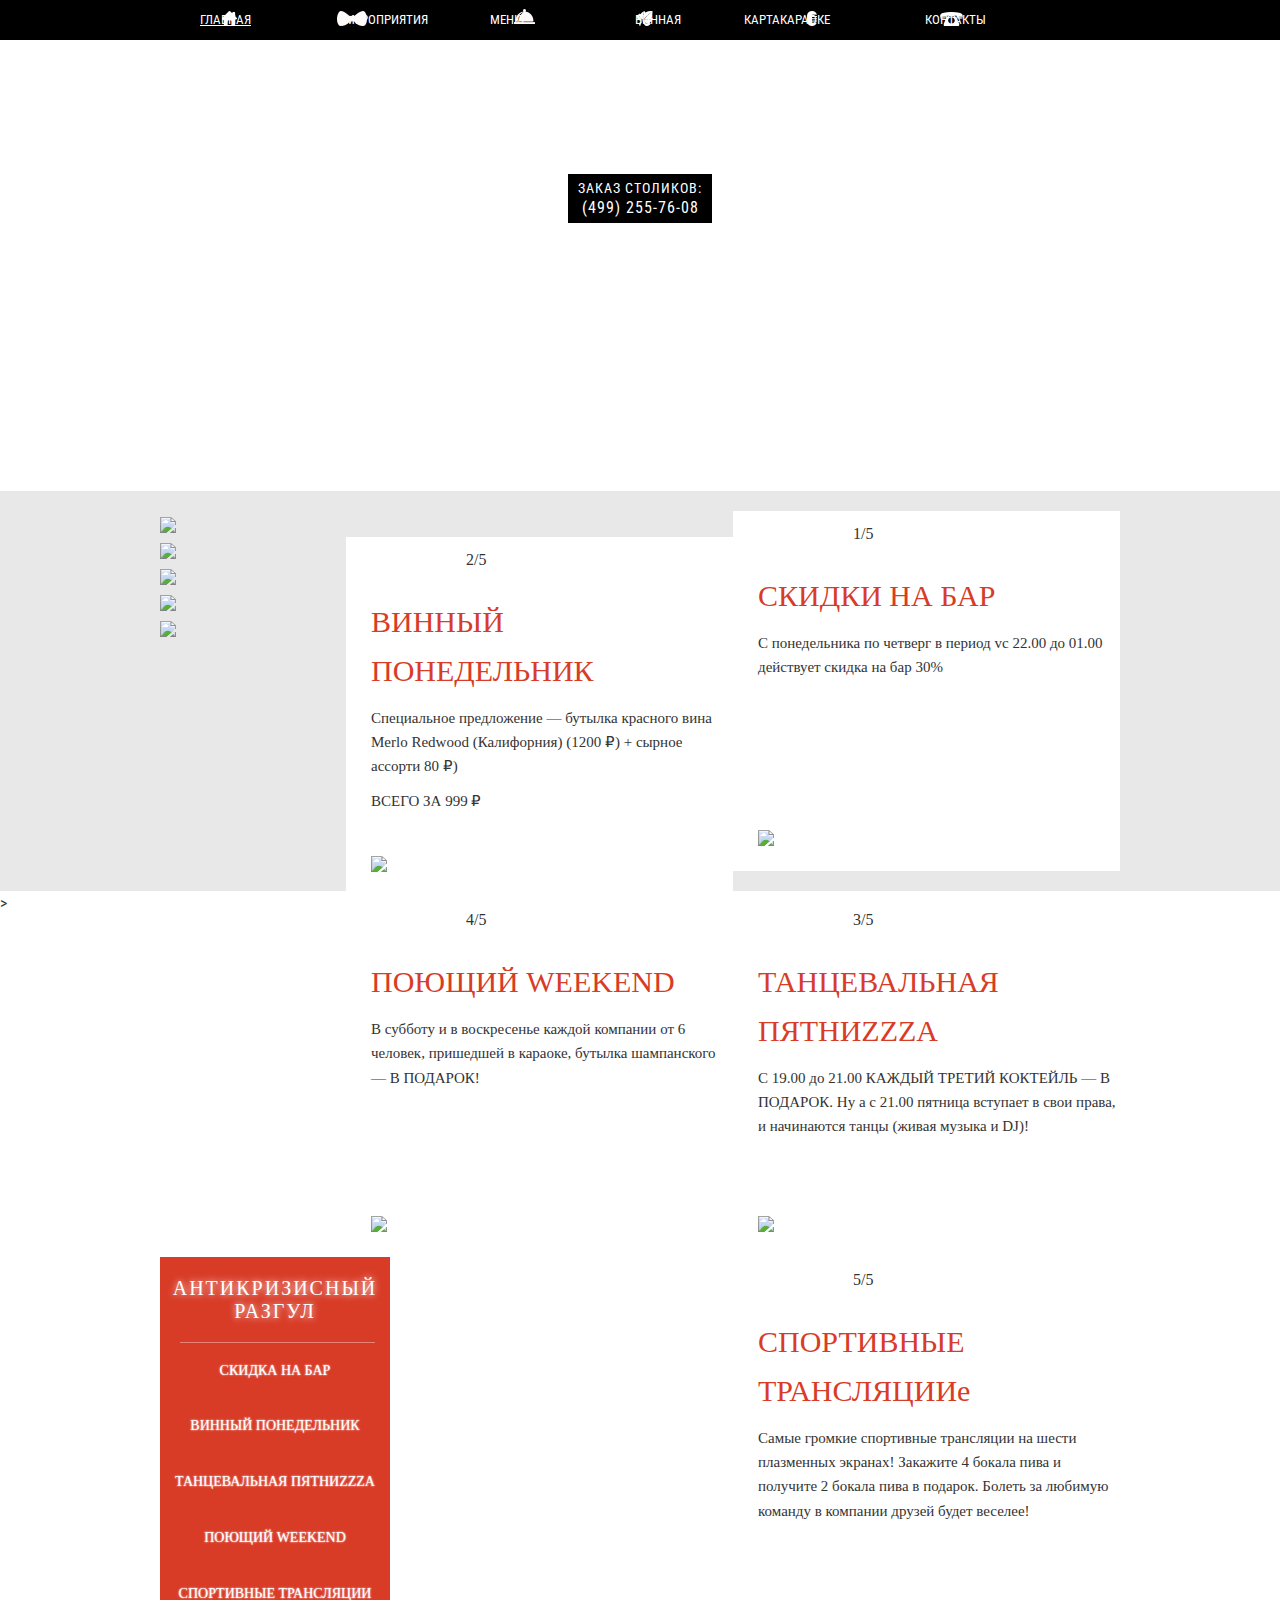
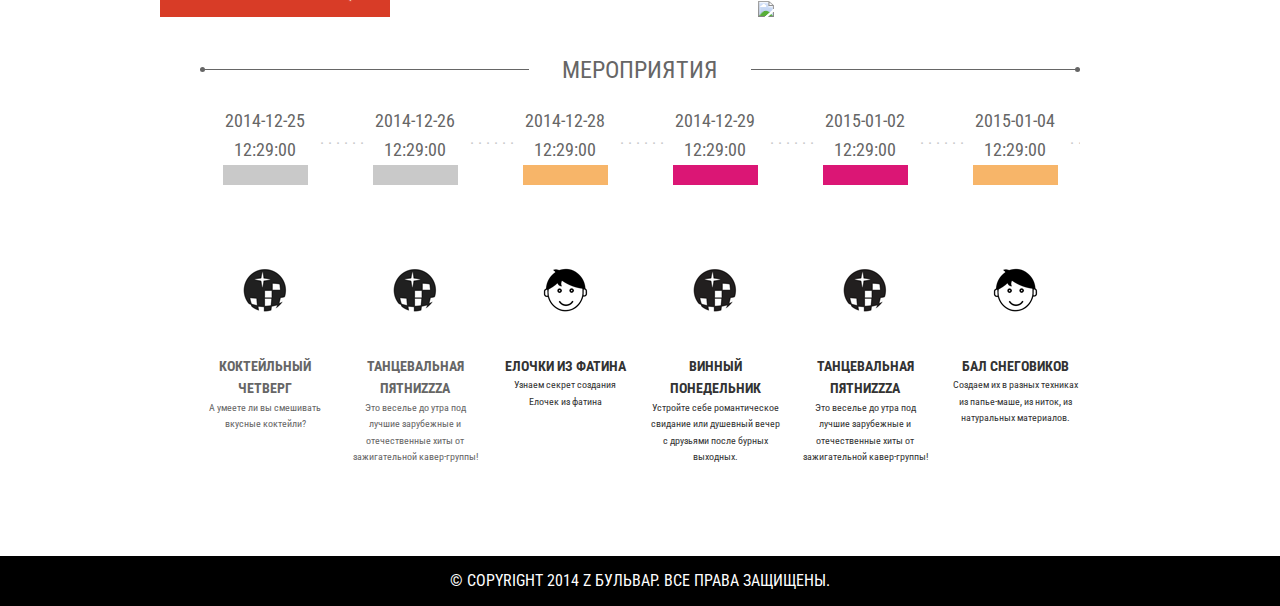
==== commit 3b48723a: "Slideshow" ====
--- a/index.html
+++ b/index.html
@@ -20,6 +20,7 @@
     <link rel="stylesheet" href="./assets/zbulvar/css/footer.css">
     <link rel="stylesheet" href="./assets/zbulvar/css/boshnik.css">
     <link rel="stylesheet" href="./assets/zbulvar/css/media_boshnik.css">
+    <link rel="stylesheet" href="./assets/zbulvar/css/jquery.bxslider.css">
 
     <link href='http://fonts.googleapis.com/css?family=Roboto+Condensed:400italic,700italic,400,700&subset=latin,cyrillic-ext,cyrillic' rel='stylesheet' type='text/css'>
 
@@ -67,9 +68,37 @@
 <script>
     var home_page_flag = 1;
 </script>
+        		<!-- slider -->
+        		<div id="top-wrapper">
+        		<div id="div-overall-wrapper">
+	        		<ul class="bxslider">
+	        			<li><img class="slider-image" src="assets/zbulvar/img/slider/slide_0.jpg" /><div class="slider-container"><div class="count">1/5</div><div class="slider-header">СКИДКИ НА БАР</div><div class="slider-text">С понедельника по четверг в период vс 22.00 до 01.00 действует скидка на бар 30%</div><img class="slider-sub-image" src="assets/zbulvar/img/slider/sub_slide_0.png"></div></li>
+
+	        			<li><img class="slider-image" src="assets/zbulvar/img/slider/slide_1.jpg" /><div class="slider-container"><div class="count">2/5</div><div class="slider-header">ВИННЫЙ ПОНЕДЕЛЬНИК</div><div id="ptsans">Специальное предложение — бутылка красного вина Merlo Redwood (Калифорния) (1200 ₽) + сырное ассорти 80 ₽)</div><div id="ptsansb">ВСЕГО ЗА 999 ₽</div><img class="slider-sub-image" src="assets/zbulvar/img/slider/sub_slide_1.png"></div></li>
+
+	  						<li><img class="slider-image" src="assets/zbulvar/img/slider/slide_2.jpg" /><div class="slider-container"><div class="count">3/5</div><div class="slider-header">ТАНЦЕВАЛЬНАЯ ПЯТНИZZZА</div><div class="slider-text">C 19.00 до 21.00 КАЖДЫЙ ТРЕТИЙ КОКТЕЙЛЬ — В ПОДАРОК. Ну а с 21.00 пятница вступает в свои права, и начинаются танцы (живая музыка и DJ)!</div><img class="slider-sub-image" src="assets/zbulvar/img/slider/sub_slide_2.png"></div></li>
+
+	  						<li><img class="slider-image" src="assets/zbulvar/img/slider/slide_3.jpg" /><div class="slider-container"><div class="count">4/5</div><div class="slider-header">ПОЮЩИЙ WEEKEND</div><div class="slider-text">В субботу и в воскресенье каждой компании от 6 человек, пришедшей в караоке, бутылка шампанского — В ПОДАРОК!</div><img class="slider-sub-image" src="assets/zbulvar/img/slider/sub_slide_3.png"></div></li>
+
+	  						<li><img class="slider-image" src="assets/zbulvar/img/slider/slide_4.jpg" /><div class="slider-container"><div class="count">5/5</div><div class="slider-header">СПОРТИВНЫЕ ТРАНСЛЯЦИИе</div><div class="slider-text">Самые громкие спортивные трансляции на шести плазменных экранах! Закажите 4 бокала пива и получите 2 бокала пива в подарок. Болеть за любимую команду в компании друзей будет веселее!</div><img class="slider-sub-image" id="last-sub-image" src="assets/zbulvar/img/slider/sub_slide_4.png"></div></li>
+							</ul>
+
+							<div id="bx-pager">
+								<div id="anti">Антикризисный разгул</div>
+	  						<a class="slider-miniature" data-slide-index="0" href="">СКИДКА НА БАР</a>
+	  						<a class="slider-miniature" data-slide-index="1" href="">ВИННЫЙ ПОНЕДЕЛЬНИК</a>
+	  						<a class="slider-miniature" data-slide-index="2" href="">ТАНЦЕВАЛЬНАЯ ПЯТНИZZZA</a>
+	  						<a class="slider-miniature" data-slide-index="3" href="">ПОЮЩИЙ WEEKEND</a>
+	  						<a  class="slider-miniature" data-slide-index="4" href="">СПОРТИВНЫЕ ТРАНСЛЯЦИИ</a>
+							</div>
+						</div>
+						</div>>
+						<!-- end of slider -->
 <section class="section_content">
     <div class="home_content row-960">
         <div class="max-100">
+
+
 
             <!-- carousel -->
             <div class="carousel row">
@@ -219,6 +248,8 @@
     </div>
 </footer>
 <script src="./assets/zbulvar/js/vendor/jquery-2.1.1.min.js" defer></script>
+<script src="./assets/zbulvar/js/jquery.bxslider.min.js" defer></script>
+<script src="./assets/zbulvar/js/boxslider-settings.js" defer></script>
 <script src="./assets/zbulvar/js/boshnik-date.js" defer></script>
 
 <script src="./assets/zbulvar/js/boshnik_slide.js" defer></script>
@@ -228,6 +259,7 @@
 <script src="./assets/zbulvar/js/jcarousel.basic.js" defer></script>
 
 
+
 <script type="text/javascript" src="/assets/components/ms2gallery/js/web/default.js"></script>
 </body>
 </html>--- a/assets/zbulvar/css/style.css
+++ b/assets/zbulvar/css/style.css
@@ -11,6 +11,33 @@
 	font-style: normal;
 }
 
+@font-face {
+	font-family: 'ptsans' !important;
+	src:url('../fonts/ptsans.ttf');
+}
+
+@font-face {
+	font-family: 'ptsansb' !important;
+	src:url('../fonts/ptsansb.ttf');
+}
+
+@font-face {
+	font-family: 'Roboto' !important;
+	src:url('../fonts/Roboto-Black.ttf');
+}
+
+@font-face {
+	font-family: 'RobotoCondensedB' !important;
+	src:url('../fonts/RobotoCondensed-Bold.ttf');
+}
+@font-face {
+	font-family: 'RobotoCondensedR' !important;
+	src:url('../fonts/RobotoCondensed-Regular.ttf');
+}
+@font-face {
+	font-family: 'RobotoCondensedL' !important;
+	src:url('../fonts/RobotoCondensed-Light.ttf');
+}
 [class^="icon-"], [class*=" icon-"] {
 	font-family: 'icomoon';
 	speak: none;
@@ -64,3 +91,139 @@
 .icon-coffee:before {
 	content: "\f0f4";
 }
+
+/* Slider */
+
+#bx-pager {
+	width: 230px;
+	height: 360px;
+	background: #d83c27;
+	float: left;
+}
+
+#anti {
+	font-family: 'Roboto';
+	font-size: 20px;
+	text-transform: uppercase;
+	text-align: center;
+	color: white;
+	letter-spacing: 2px;
+	line-height: 23px;;
+	text-shadow:0px 0px 7px #fff;
+	background-image: url('images/underline.png');
+	background-repeat: no-repeat;
+	background-position: 20px 85px;
+	padding: 20px 0px;
+}
+
+.slider-miniature {
+	font-family: "RobotoCondensedB";
+	color: white;
+	text-shadow: 0px 0px 2px #fff;
+	font-size: 14px;
+	display: block;
+	padding: 16.5px 0;
+	text-align: center;
+}
+
+.slider-miniature.active, .slider-miniature:hover {
+	background: #ad301f;
+} 
+
+.bx-viewport, .bx-wrapper {
+	width: 730px !important;
+	float: right;
+}
+
+.bx-wrapper .bx-viewport {
+	border: none !important;
+	box-shadow: none !important;
+}
+
+
+.count {
+	font-family: 'Roboto';
+	margin-left: 120px;
+	margin-top: 10px;
+}
+.slider-header {
+	font-family: 'RobotoCondensedR';
+	color: #d83c27;
+	font-size: 30px;
+	text-shadow: 0px 0px 5px #fff;
+	margin-left: 25px;
+	margin-top: 25px;
+}
+.slider-text {
+	font-family: 'RobotoCondensedR';
+	font-size: 15px;
+	margin-left: 25px;
+	margin-top: 10px;
+}
+.slider-container {
+	width: 387px;
+	float: right;
+	background-color: white;
+	position: relative;
+	height: 360px;
+}
+.bx-wrapper img {
+	float: left;
+}
+
+.bx-wrapper .bx-prev, .bx-wrapper .bx-prev:hover {
+	width: 49px !important;
+	height: 49px !important;
+	background: url('images/prev.png') no-repeat center  !important;
+	left: 338px !important;
+	top: 16px !important;
+}
+
+.bx-wrapper .bx-next, .bx-wrapper .bx-next:hover {
+	width: 49px  !important;
+	height: 49px  !important;
+	background: url('images/next.png') no-repeat center !important;
+	top: 16px !important;
+	left: 387px !important;
+}
+
+.slider-sub-image {
+	position: absolute;
+	bottom: 25px;
+	left: 25px;
+}
+
+#ptsans {
+	font-family: 'ptsans' !important;
+	font-size: 15px;
+	margin-left: 25px;
+	margin-top: 10px;
+}
+
+#ptsansb {
+	font-family: 'ptsansb' !important;
+	font-size: 15px;
+	margin-left: 25px;
+	margin-top: 10px;
+}
+
+#last-sub-image {
+	margin-bottom: -25px !important;
+}
+
+#div-overall-wrapper {
+	width: 960px;
+	height: 400px;
+	margin: 0 auto;
+}
+
+.bx-wrapper {
+	margin: 0 auto !important;
+	padding-right: 0px;	
+}
+
+#top-wrapper {
+	padding: 20px 0 0 0;
+	background: #e8e8e8;
+	height: 400px;
+}--- a/assets/zbulvar/css/header.css
+++ b/assets/zbulvar/css/header.css
@@ -115,33 +115,15 @@
 .header_text {display: none}
 
 /* header мероприятие */
-.invest .home_header, 
-.menu_index .home_header,
-.wine .home_header,
 .contacts .home_header {
 	height: 239px;
 }
 
-
-.menu_index .logo,
-.wine .logo,
 .contacts .logo {
     width: 78px;
     padding-top: 76px;
 }
-.invest .logo {
-    width: 78px;
-    padding-top: 76px;
-}
 
-.menu_index .logo img,
-.wine .logo img,
-.contacts .logo img {
-}
-
-.invest .logo_tel,
-.menu_index .logo_tel,
-.wine .logo_tel,
 .contacts .logo_tel {
     position: absolute;
     top: 94px;
--- a/assets/zbulvar/css/content.css
+++ b/assets/zbulvar/css/content.css
@@ -1,3 +1,5 @@
+.cf{zoom:1}.cf:before,.cf:after{content:"";display:table}.cf:after{clear:both}
+
 .section_content {
 	margin-bottom: 100px;
 	min-height: 100%;
@@ -527,123 +529,113 @@
 
 /* KARAOKE */
 
-.deposit, .star {
-	width: 440px;
-	display: inline-block;
-	vertical-align: top;
-}
-
-.deposit {
-
-}
-
-.star {
-	padding: 0 0 0 50px;
-}
-
-.circle {
-	position: relative;
-	display: inline-block;
-	width: 245px;
-	height: 245px;
-	margin: auto;
-	border-radius: 50%;
-	background: #000;
-	color: #fff;
-	margin-left: 97.5px;
-}
-
-.circle:before {
-	content: ".........................";
-	position: absolute;
-	top: 100px;
-	left: 245px;
-	color: #666;
-	font-size: 16px;
-	font-size: 1rem;
-}
-
-.circle .line {
-	margin: -20px auto 0;
-	width: 190px;
-	border-color: #fff;
-}
-
-.circle .line:before, 
-.circle .line:after {
-	background: #fff;
-}
-
-.circle p {
-	margin-top: -40px;
-	text-align: center;
-}
-
-.karaoke_price {
-	display: block;
-	position: relative;
-	width: 245px;
-	font-size: 72px;
-	font-size: 4.5rem;
-	font-weight: bold;
-	color: #fff;
-	text-align: center;
-	margin-top: 40px;
-}
-
-.karaoke_price:before {
-	content: 'руб.';
-	position: absolute;
-	top: 25px;
-	right: 20px;
-	font-size: 16px;
-	font-size: 1rem;
-}
-
-.star h4 {
-  margin: 0 0 10px;
-  text-transform: uppercase;
-  font-weight: 100;
-}
-
-.star > p {
-	height: 192px;
-	margin-bottom: 20px;
-	overflow: hidden;
-}
-
-
-.zakaz {
-	position: relative;
-	width: 245px;
-	height: 50px;
-	background: #000;
-	color:#fff;
-	text-align: center;
-}
-
-.zakaz:before {
-	content: "...........";
-	position: absolute;
-	top: 0;
-	left: -50px;
-	color: #666;
-	font-size: 16px;
-	font-size: 1rem;
-}
-
-.zakaz:after {
-	content: "........................................";
-	position: absolute;
-	top: -70px;
-	left: -125px;
-	color: #666;
-	font-size: 16px;
-	font-size: 1rem;
-	-webkit-transform: rotate(90deg);
-	-ms-transform: rotate(90deg);
-	-o-transform: rotate(90deg);
-	transform: rotate(90deg);
+.karaoke-container {
+    margin: 0px auto;
+    width: 620px;
+}
+.karaoke-container h2 {
+    font-size: 24px;
+    text-transform: uppercase;
+    font-weight: normal;
+    color: black;
+    margin-top: 29px;
+    margin-bottom: 11px;
+}
+.karaoke-left {
+    float: left;
+    width: 390px;
+    margin-right: 30px;
+}
+.karaoke-text {}
+.karaoke-text p {
+    font-size: 16px;
+    font-family: 'Roboto', sans-serif;
+    font-weight: lighter;
+    line-height: 30px;
+}
+.karaoke-right {
+    float: left;
+}
+.kar-price {
+    margin-left: 13px;
+    margin-right: -20px;
+    margin-bottom: 8px;
+}
+.kar-price .price {
+    display: block;
+    float: left;
+    color: white;
+    font-family: 'Roboto Condensed', sans-serif;
+    font-weight: bold;
+    font-size: 64px;
+    line-height: 64px;
+}
+.kar-price .currency {
+    display: block;
+    float: left;
+    color: white;
+    font-family: 'Roboto Condensed', sans-serif;
+    font-weight: bold;
+    font-size: 16px;
+    margin-top: 7px;
+    margin-left: 4px;
+}
+.kar-price-descr {
+    font-size: 14px;
+    text-transform: lowercase;
+    font-family: 'Roboto Condensed', sans-serif;
+    font-weight: lighter;
+    text-align: center;
+    margin-top: 4px;
+    margin-right: -7px;
+}
+.karaoke-circle-wrap {
+    margin-right: -40px;
+    margin-top: 43px;
+    margin-left: 3px;
+}
+.karaoke-circle {
+    width: 208px;
+    height: 208px;
+    background-color: black;
+    border-radius: 50%;
+}
+.karaoke-circle .line {
+    margin-top: 0px;
+    margin-bottom: 0px;
+    height: 0px;
+    border-top: 1px solid #ffffff;
+    margin-left: 4px;
+    margin-right: -5px;
+}
+.karaoke-circle .line:before, .karaoke-circle  .line:after {
+    background-color: #ffffff;
+}
+.karaoke-circle-inner {
+    color: white;
+    margin: 0px auto;
+    width: 162px;
+    padding-top: 56px;
+}
+
+
+.karaoke-phone-wrap {
+    margin-top: 26px;
+}
+.karaoke-phone-wrap p {
+    font-size: 14px;
+    text-transform: uppercase;
+    font-family: 'Roboto Condensed', sans-serif;
+    font-weight: lighter;
+    margin: 0px;
+    line-height: 13px;
+    letter-spacing: 1px;
+}
+.karaoke-phone {}
+.karaoke-phone .phone {
+    font-size: 22px;
+    font-family: 'Roboto Condensed', sans-serif;
+    font-weight: bold;
 }
 
 /* CONTACTS */
@@ -743,3 +735,67 @@
 .logo .sport {
     background-position: -513px 0;
 }
+
+.action-container {
+    width: 620px;
+    min-height: 200px;
+    margin: 34px auto;
+}
+.action-container-top {
+    width: 100%;
+    height: 100%;
+    background: url(../img/border-point-top-left.jpg) repeat-x top left;
+}
+.action-container-left {
+    width: 100%;
+    height: 100%;
+     background: url(../img/border-point-top-left.jpg) repeat-y top left;
+}
+.action-container-bottom {
+    width: 100%;
+    height: 100%;
+    background: url(../img/border-point-bottom-right.jpg) repeat-x bottom right;
+}
+.action-container-right {
+    width: 100%;
+    height: 100%;
+    background: url(../img/border-point-bottom-right.jpg) repeat-y bottom right;
+    padding: 10px;
+}
+.action-container-inner.singing_weekend {
+    background: url(../img/action_singing_weekend.jpg) no-repeat top right;
+}
+.action-container-inner.dance_friday {
+    background: url(../img/action_dance_friday.jpg) no-repeat top right;
+}
+.action-container-inner.discount_on_bar {
+    background: url(../img/action_discount_on_bar.jpg) no-repeat top right;
+}
+.action-container-inner.sports_broadcasting {
+    background: url(../img/action_sports_broadcasting.jpg) no-repeat top right;
+}
+.action-container-inner.wine_monday {
+    background: url(../img/action_wine_monday.jpg) no-repeat top right;
+}
+.action-container-inner {
+    margin-top: 9px;
+    margin-left: 16px;
+    padding-top: 11px;
+    margin-right: 14px;
+}
+.action-container h3 {
+    text-transform: uppercase;
+    font-size: 18px;
+    color: #d83c27;
+    font-family: 'Roboto Condensed', sans-serif;
+    margin-top: 0px;
+    font-weight: normal;
+    width: 316px;
+}
+.action-container p {
+    font-size: 14px;
+    color: #000000;
+    font-family: 'Roboto', sans-serif;
+    line-height: 19px;
+    width: 316px;
+}
--- a/assets/zbulvar/css/boshnik.css
+++ b/assets/zbulvar/css/boshnik.css
@@ -5,24 +5,37 @@
 }
 
 /* Подключение шрифта RobotoCondensed
+Подключается из google fonts
 
 @font-face {
     font-family: 'Roboto Condensed'; 
     src: local("RobotoCondensed"), 
     url(../Roboto_Condensed/RobotoCondensed-Regular.ttf) format("truetype");
     font-style: normal;
-    font-weight: normal; 
-  }
+    font-weight: normal;
+  }
+@font-face {
+    font-family: 'RobotoCondensed-Light';
+    src: url("../Roboto_Condensed/RobotoCondensed-Light.ttf");
+    font-style: normal;
+    font-weight: normal;
+}
+@font-face {
+    font-family: 'RobotoCondensed-Bold';
+    src: url("../Roboto_Condensed/RobotoCondensed-Bold.ttf");
+    font-style: normal;
+    font-weight: normal;
+}
 */
 
 
 html, body {
-	font-family: 'Roboto Condensed', sans-serif; !important; 
+	font-family: 'Roboto Condensed', sans-serif; !important;
 	font-style: normal;
     font-weight: normal;
-    min-width: 960px; 
+    min-width: 960px;
 	min-height: 100%;
-} 
+}
 
  /* p */
 
@@ -39,7 +52,7 @@
 	position: relative;
 	height: 37px;
 	border-top: 1px solid #666;
-	margin: 35px 0 0;
+	margin: 52px 0 0;
 }
 
 .line:before, .line:after {
